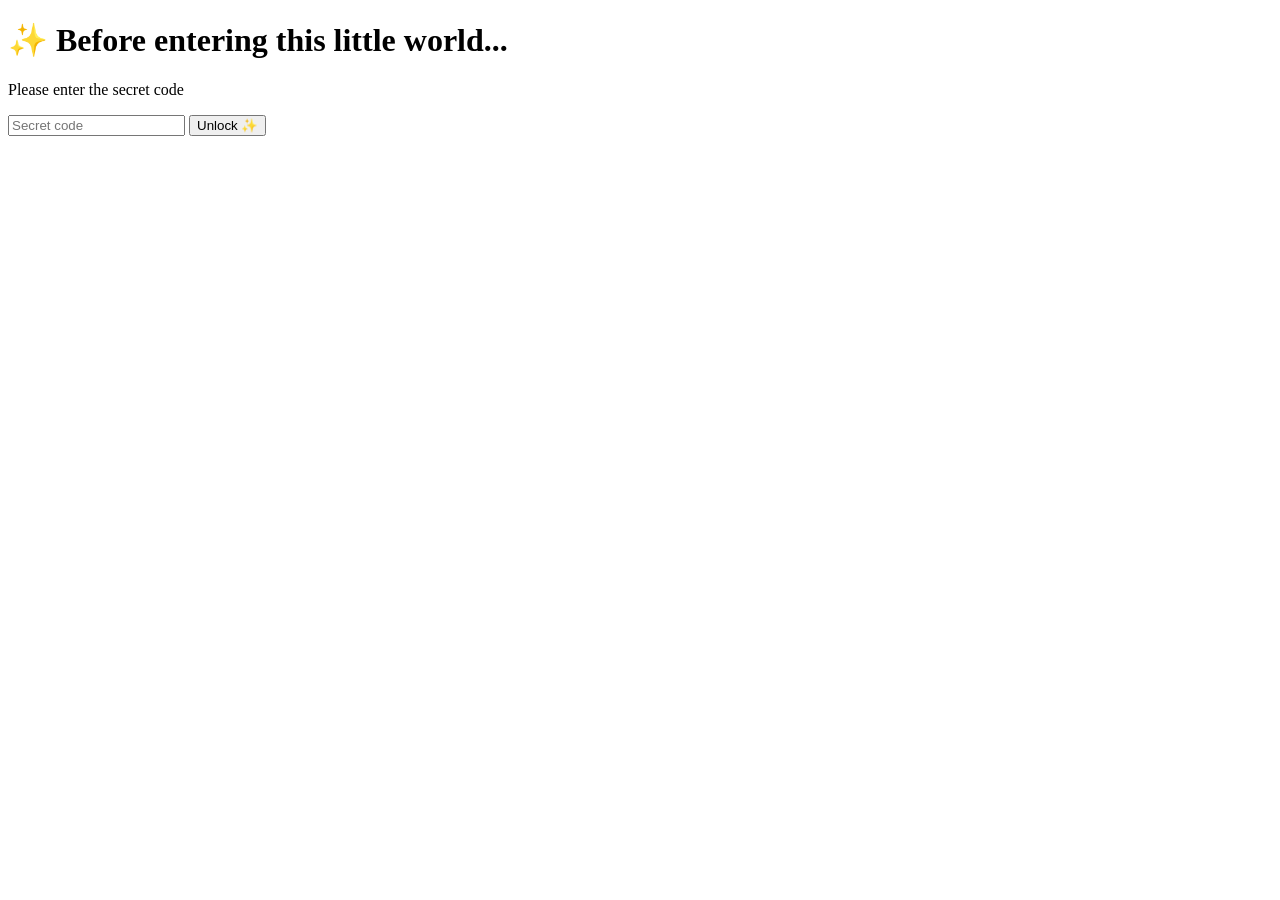
==== index.html @ 964bd648 "Add files via upload" ====
<!DOCTYPE html>
<html>
<head>
<meta charset="UTF-8">
<title>Secret Entrance</title>

<link rel="stylesheet" href="gate.css">
</head>

<body>

<div class="gate-box">

  <h1>✨ Before entering this little world...</h1>

  <p>Please enter the secret code</p>

  <input
    type="password"
    id="password"
    placeholder="Secret code"
  >

  <button id="unlockBtn">
    Unlock ✨
  </button>

  <p id="message"></p>

</div>

<script>
const btn = document.getElementById("unlockBtn");

btn.addEventListener("click", () => {

  const password =
    document.getElementById("password").value;

  if(password === "20060621"){

    window.location.href = "intro.html";

  }else{

    document.getElementById("message").textContent =
      "Oops, that's not the secret code 💗";

  }

});
</script>

</body>
</html>
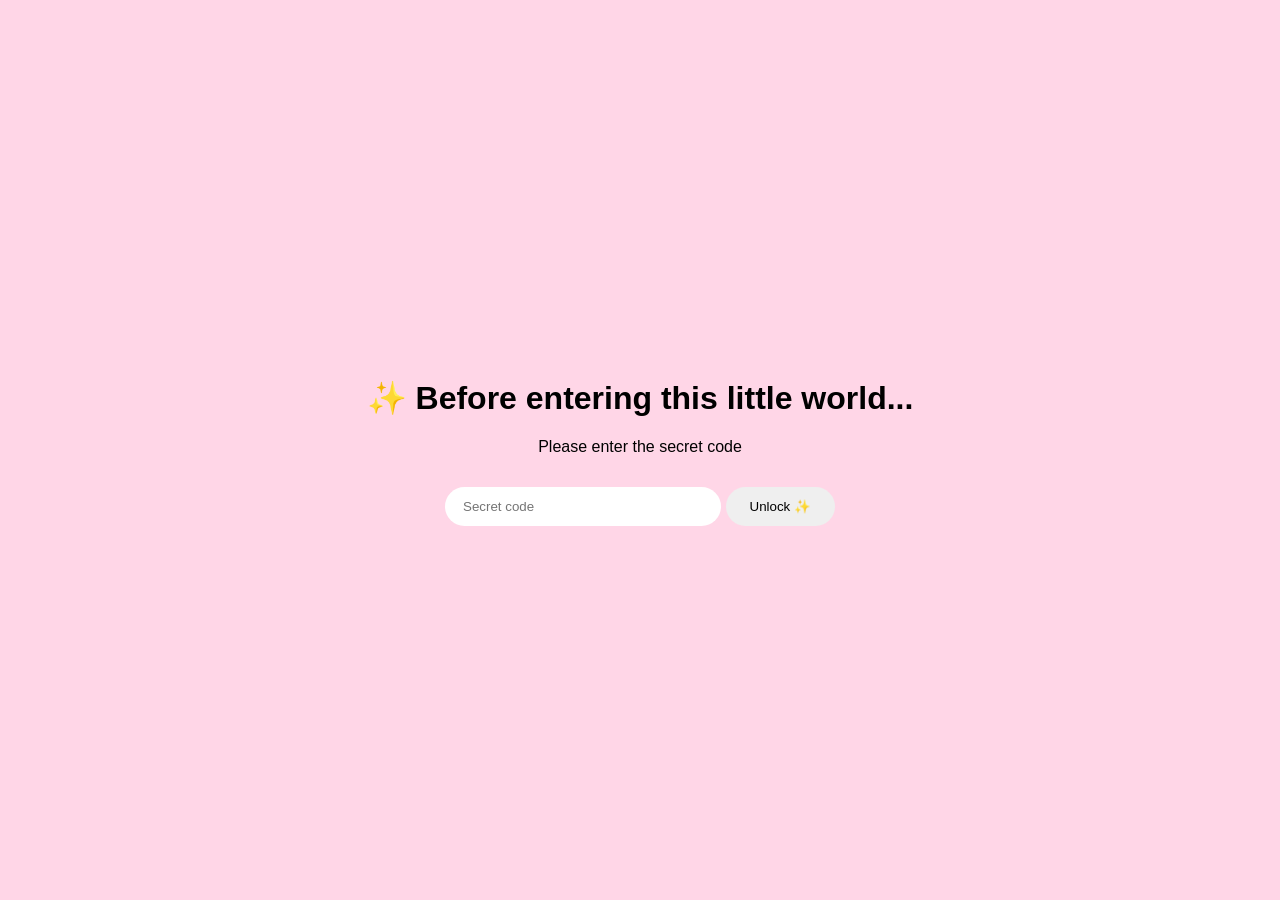
==== commit 63a64b04: "Update index.html" ====
--- a/index.html
+++ b/index.html
@@ -4,7 +4,7 @@
 <meta charset="UTF-8">
 <title>Secret Entrance</title>
 
-<link rel="stylesheet" href="gate.css">
+<link rel="stylesheet" href="index.css">
 </head>
 
 <body>
@@ -52,4 +52,4 @@
 </script>
 
 </body>
-</html>+</html>
--- a/index.css
+++ b/index.css
@@ -0,0 +1,36 @@
+body{
+  margin:0;
+  height:100vh;
+
+  display:flex;
+  justify-content:center;
+  align-items:center;
+
+  background:#ffd6e7;
+
+  font-family:sans-serif;
+}
+
+.gate-box{
+  text-align:center;
+}
+
+input{
+  padding:12px 18px;
+  border-radius:999px;
+  border:none;
+
+  width:240px;
+}
+
+button{
+
+  margin-top:15px;
+
+  padding:12px 24px;
+
+  border:none;
+  border-radius:999px;
+
+  cursor:pointer;
+}
